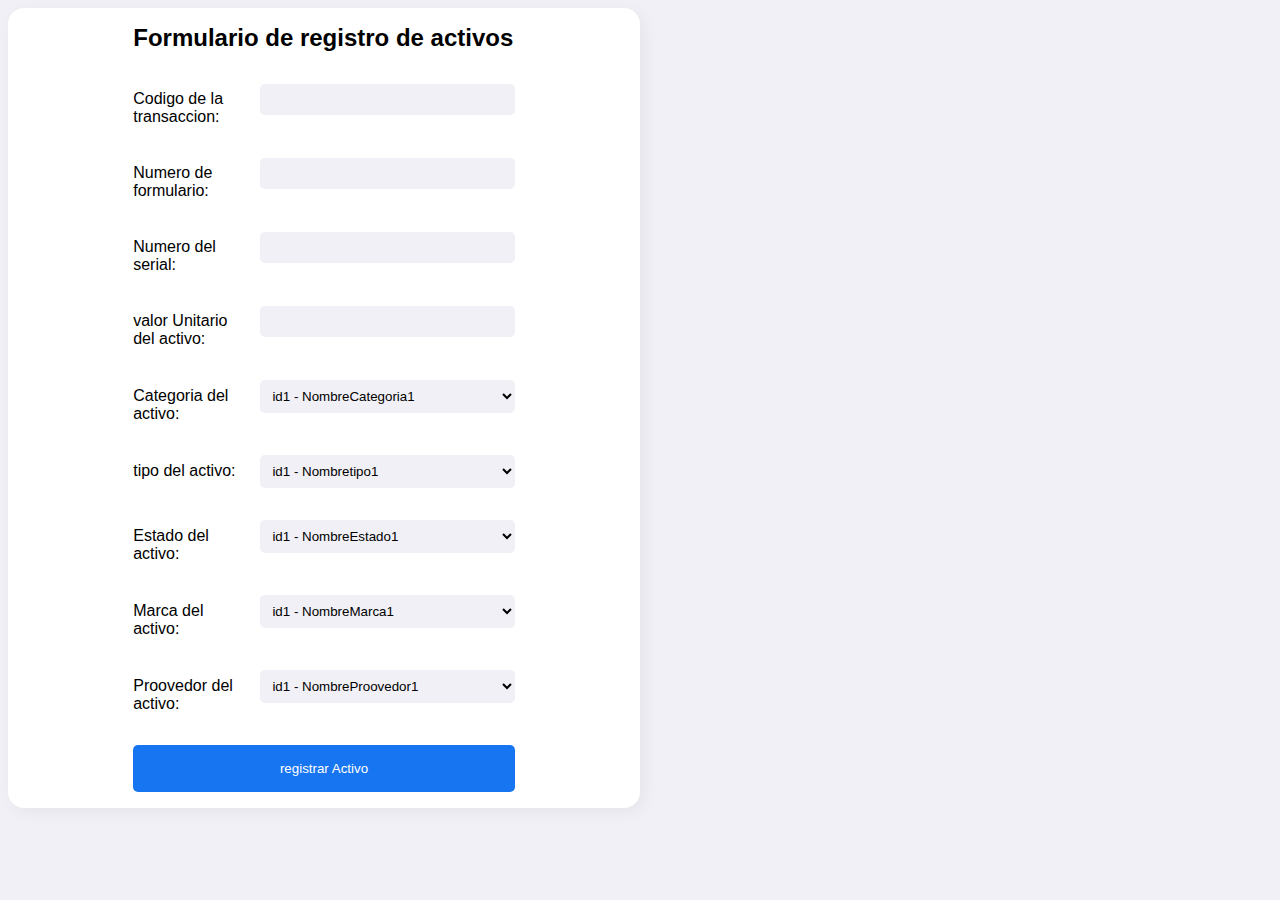
==== registerForm.html @ 280efc80 "style: :lipstick: plantilla de formulario" ====
<!DOCTYPE html>
<html lang="en">
<head>
    <meta charset="UTF-8">
    <meta name="viewport" content="width=device-width, initial-scale=1.0">
    <title>Document</title>
    <link rel="stylesheet" href="css/form.css">
</head>
<body>
    <!-- en la pagina primcipal, esto debe ir dentro de la etiqueta main para mantener las posiciones-->
    <div class="container-form">

        <form class="register__form">
            <h2>Formulario de registro de activos</h2>
            <!-- codigo de transaccion-->
            <div>
                <label for="active-code">Codigo de la transaccion: </label>
                <input  class="input__form" type="number" id="active-code">
            </div>

            <!-- nombre-->
            <div>
                <label for="active-name">Numero de formulario: </label>
                <input class="input__form" type="number" id="active-name">
            </div>

            <div>
                <!-- serial-->
                <label for="active-serial">Numero del serial: </label>
                <input class="input__form" type="text" id="active-serial">
            </div>

            <div>
                <!-- Valor unitario-->
                <label for="active-value">valor Unitario del activo: </label>
                <input class="input__form" type="number" id="active-value">
            </div>

            <div>
            <!-- categoria-->
                <label for="active-category">Categoria del activo: </label>
                <select  id="active-category">
                    <option value="category-1">id1 - NombreCategoria1</option>
                    <option value="category-2">id2 - NombreCategoria2</option>
                    <option value="category-3">id3 - NombreCategoria3</option>
                </select>                
            </div>

            <div>
                <!-- tipo-->
                <label for="active-type">tipo del activo: </label>
                <select  id="active-type">
                    <option value="type-1">id1 - Nombretipo1</option>
                    <option value="type-2">id2 - Nombretipo2</option>
                    <option value="type-3">id3 - Nombretipo3</option>
                </select>                  
            </div>


            <div>
                <!-- Estado del activo-->
                <label for="active-status">Estado del activo: </label>
                <select  id="active-status">
                    <option value="status-1">id1 - NombreEstado1</option>
                    <option value="status-2">id2 - NombreEstado2</option>
                    <option value="status-3">id3 - NombreEstado3</option>
                </select>
            </div>

            <div>
                <!--Marca del activo -->
                <label for="active-brand">Marca del activo: </label>
                <select  id="active-brand">
                    <option value="brand-1">id1 - NombreMarca1</option>
                    <option value="brand-2">id2 - NombreMarca2</option>
                    <option value="brand-3">id3 - NombreMarca3</option>
                </select>                
            </div>

            <div>
                <!-- Empresa responsable-->
                <label for="active-company">Proovedor del activo: </label>
                <select  id="active-company">
                    <option value="company-1">id1 - NombreProovedor1</option>
                    <option value="company-2">id2 - NombreProovedor2</option>
                    <option value="company-3">id3 - NombreProovedor3</option>
                </select>                
            </div>


            <button class="register__form--submit" id="saveAct">registrar Activo</button>
        </form>
    </div>
</body>
</html>
---- css/form.css ----
@import url('variables.css');


/*contenedor del formulario del registro*/
.container-form{
    width: 50%;
    display: flex;
    justify-content: center;
	border-radius: 1rem;
	background: var(--light);
	box-shadow: 4px 4px 16px rgba(0, 0, 0, .05);
    
}


/*formulario de registro*/
.register__form{
    overflow-y: scroll;
    display:flex;
    justify-content: center;
    flex-direction: column;
    padding: 1rem;
    gap: 1rem;
    height: 100%;
    scrollbar-width: none;
}
.register__form::-webkit-scrollbar {
	display: none;
}

/*inputs y labels*/
.register__form div{
    margin-top: 1rem;
    display: flex;
    flex-direction: row;
    gap:.5rem;
    flex-wrap: wrap;
    justify-content: space-around;
    align-items: baseline;
}

.register__form div label{
    flex: 1;
}
input, select{
    flex: 2;
    border-radius: .3rem;
    padding: .5rem;
    border: none;
    outline: none;
    background: var(--grey);
}
option{
    padding: .5rem;
}
input:focus{
    box-shadow: 0 0 0 1px var(--blue), 0 0 0 4px var(--light-blue);
}
/*--- boton de submit --*/
.register__form--submit{
    padding: 1rem;
    margin-top: 1rem;
    background: var(--blue);
    color: var(--light);
    border: none;
    border-radius: 5px;
    cursor: pointer;
    transition: all 0.3s ease;
}
.register__form--submit:hover{
    background: var(--dark-blue);
}

@media (max-width: 550px){
    .container-form{
        width: 90vw;
    }
}
@media(max-width: 400px){
    .register__form{
        align-items: center;
    }
    .register__form div{
        flex-direction: column;
    }
}
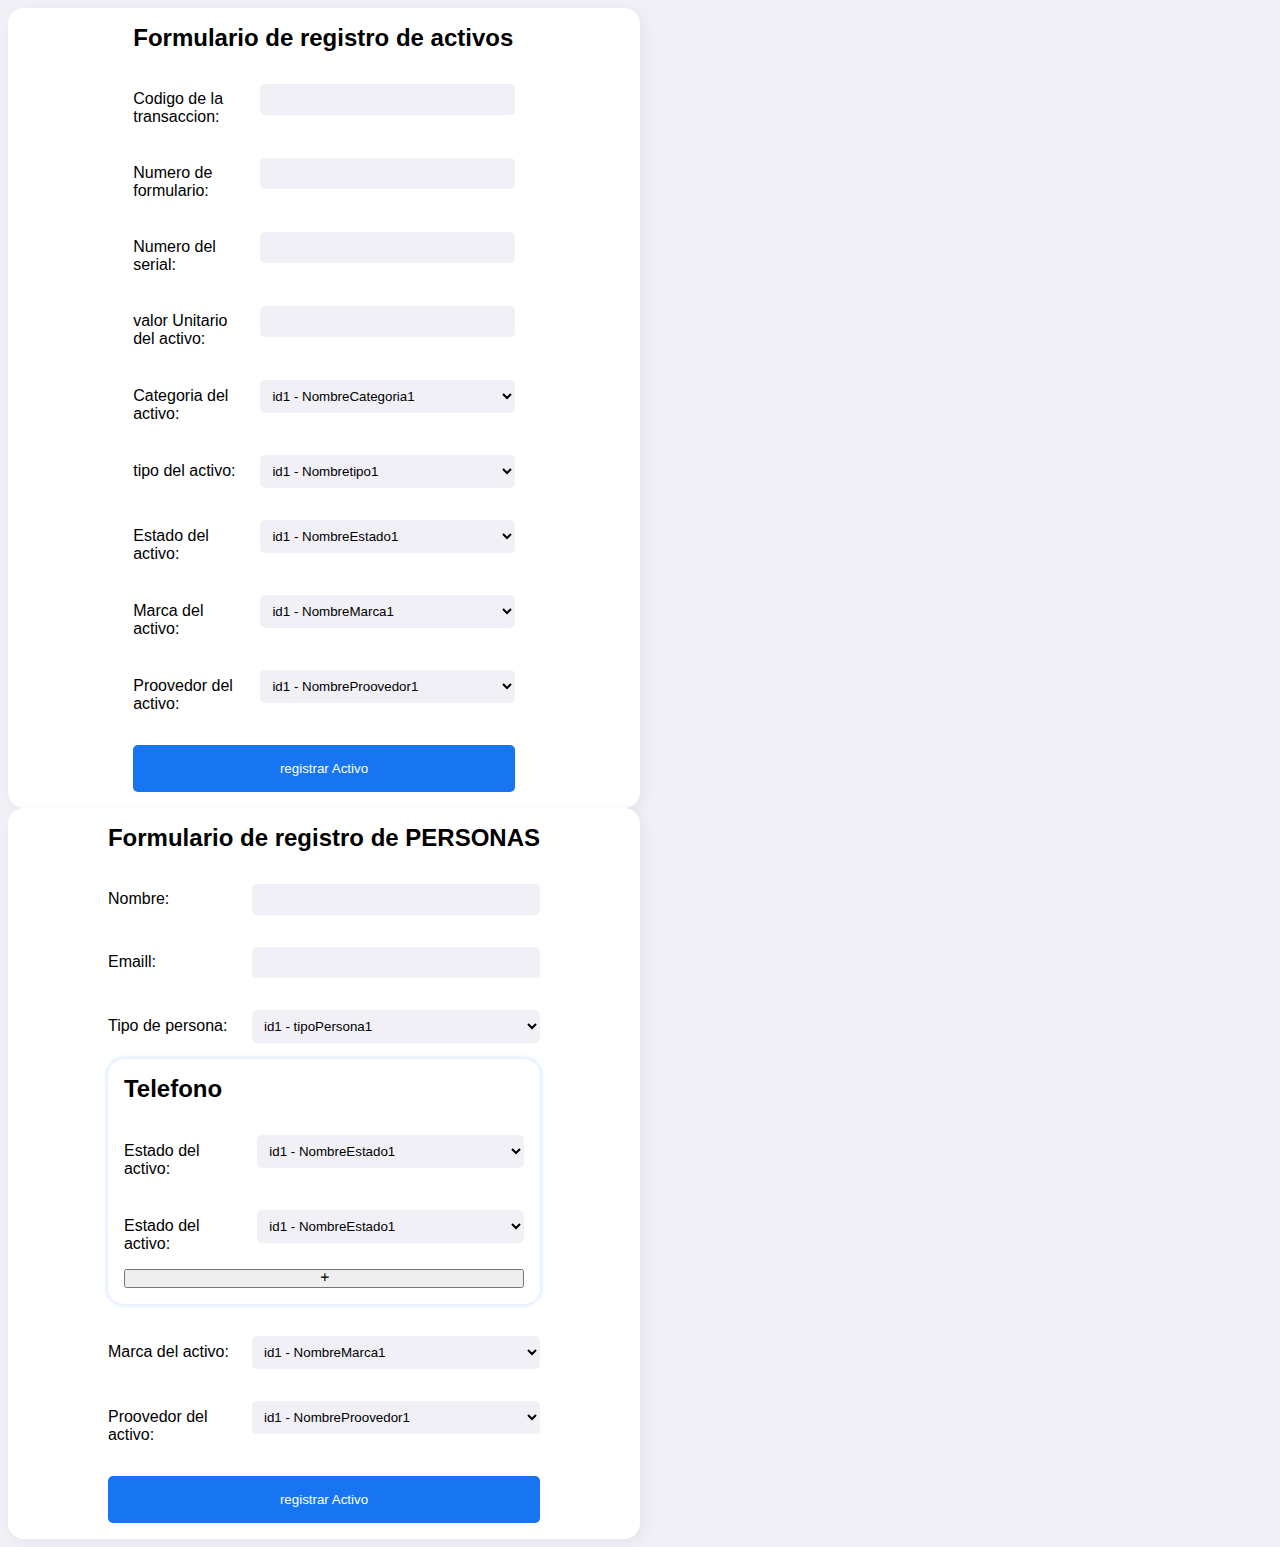
==== commit 46f3acdd: "style: :construction: formulario para personas" ====
--- a/registerForm.html
+++ b/registerForm.html
@@ -4,10 +4,12 @@
     <meta charset="UTF-8">
     <meta name="viewport" content="width=device-width, initial-scale=1.0">
     <title>Document</title>
+    <link href='https://unpkg.com/boxicons@2.1.4/css/boxicons.min.css' rel="stylesheet">
     <link rel="stylesheet" href="css/form.css">
 </head>
 <body>
     <!-- en la pagina primcipal, esto debe ir dentro de la etiqueta main para mantener las posiciones-->
+    <!-- REGISTRO DE ACTIVOS-->
     <div class="container-form">
 
         <form class="register__form">
@@ -26,7 +28,7 @@
 
             <div>
                 <!-- serial-->
-                <label for="active-serial">Numero del serial: </label>
+                <label for="person-email">Numero del serial: </label>
                 <input class="input__form" type="text" id="active-serial">
             </div>
 
@@ -40,9 +42,9 @@
             <!-- categoria-->
                 <label for="active-category">Categoria del activo: </label>
                 <select  id="active-category">
-                    <option value="category-1">id1 - NombreCategoria1</option>
-                    <option value="category-2">id2 - NombreCategoria2</option>
-                    <option value="category-3">id3 - NombreCategoria3</option>
+                    <option value="active-category-1">id1 - NombreCategoria1</option>
+                    <option value="active-category-2">id2 - NombreCategoria2</option>
+                    <option value="active-category-3">id3 - NombreCategoria3</option>
                 </select>                
             </div>
 
@@ -50,9 +52,9 @@
                 <!-- tipo-->
                 <label for="active-type">tipo del activo: </label>
                 <select  id="active-type">
-                    <option value="type-1">id1 - Nombretipo1</option>
-                    <option value="type-2">id2 - Nombretipo2</option>
-                    <option value="type-3">id3 - Nombretipo3</option>
+                    <option value="active-type-1">id1 - Nombretipo1</option>
+                    <option value="active-type-2">id2 - Nombretipo2</option>
+                    <option value="active-type-3">id3 - Nombretipo3</option>
                 </select>                  
             </div>
 
@@ -91,5 +93,85 @@
             <button class="register__form--submit" id="saveAct">registrar Activo</button>
         </form>
     </div>
+
+    <!-- REGISTRO DE PERSONAS-->
+    <div class="container-form">
+
+        <form class="register__form">
+            <h2>Formulario de registro de PERSONAS</h2>
+
+            <!-- nombre-->
+            <div>
+                <label for="person-name">Nombre: </label>
+                <input class="input__form" type="text" id="person-name" required>
+            </div>
+
+            <div>
+                <!-- Email-->
+                <label for="person-email">Emaill: </label>
+                <input class="input__form" type="email" id="person-email" required>
+            </div>
+
+            <div>
+            <!-- Tipo ed persona-->
+                <label for="person-type">Tipo de persona: </label>
+                <select  id="person-type">
+                    <option value="type-1">id1 - tipoPersona1</option>
+                    <option value="type-2">id2 - tipoPersona2</option>
+                    <option value="type-3">id3 - tipoPersona3</option>
+                </select>                
+            </div>
+
+
+            <div class="register__sub-form">
+                <h2>Telefono</h2>
+                <div>
+                    <label for="active-status">Estado del activo: </label>
+                    <select  id="active-status">
+                        <option value="status-1">id1 - NombreEstado1</option>
+                        <option value="status-2">id2 - NombreEstado2</option>
+                        <option value="status-3">id3 - NombreEstado3</option>
+                    </select>
+                </div>
+
+                <div>
+                    <label for="active-status">Estado del activo: </label>
+                    <select  id="active-status">
+                        <option value="status-1">id1 - NombreEstado1</option>
+                        <option value="status-2">id2 - NombreEstado2</option>
+                        <option value="status-3">id3 - NombreEstado3</option>
+                    </select>
+                </div>
+                
+                <button class="add__info" id="add__phone">
+                    <i class='bx bx-plus'></i>
+                </button>
+
+            </div>
+
+            <div>
+                <!--Marca del activo -->
+                <label for="active-brand">Marca del activo: </label>
+                <select  id="active-brand">
+                    <option value="brand-1">id1 - NombreMarca1</option>
+                    <option value="brand-2">id2 - NombreMarca2</option>
+                    <option value="brand-3">id3 - NombreMarca3</option>
+                </select>                
+            </div>
+
+            <div>
+                <!-- Empresa responsable-->
+                <label for="active-company">Proovedor del activo: </label>
+                <select  id="active-company">
+                    <option value="company-1">id1 - NombreProovedor1</option>
+                    <option value="company-2">id2 - NombreProovedor2</option>
+                    <option value="company-3">id3 - NombreProovedor3</option>
+                </select>                
+            </div>
+
+
+            <button class="register__form--submit" id="saveAct">registrar Activo</button>
+        </form>
+    </div>
 </body>
 </html>--- a/css/form.css
+++ b/css/form.css
@@ -13,23 +13,28 @@
 }
 
 
-/*formulario de registro*/
-.register__form{
-    overflow-y: scroll;
+/*Estilos generales del formulario y subformulario*/
+.register__form,
+.register__sub-form{
     display:flex;
     justify-content: center;
     flex-direction: column;
     padding: 1rem;
     gap: 1rem;
+}
+/*estilos generales del formulario*/
+.register__form{
+    overflow-y: scroll;
     height: 100%;
     scrollbar-width: none;
 }
+
 .register__form::-webkit-scrollbar {
 	display: none;
 }
 
 /*inputs y labels*/
-.register__form div{
+.register__form div:not(.register__sub-form){
     margin-top: 1rem;
     display: flex;
     flex-direction: row;
@@ -42,6 +47,7 @@
 .register__form div label{
     flex: 1;
 }
+/*-- inputs --*/
 input, select{
     flex: 2;
     border-radius: .3rem;
@@ -56,8 +62,17 @@
 input:focus{
     box-shadow: 0 0 0 1px var(--blue), 0 0 0 4px var(--light-blue);
 }
+/*-- subform --*/
+
+.register__sub-form{
+    display: flex;
+    border-radius: 1rem;
+    box-shadow: 0px 0px 5px 1px rgba(208,228,255,1);   
+}
+
 /*--- boton de submit --*/
-.register__form--submit{
+.register__form--submit,
+.add__phone{
     padding: 1rem;
     margin-top: 1rem;
     background: var(--blue);
@@ -77,10 +92,12 @@
     }
 }
 @media(max-width: 400px){
-    .register__form{
+    .register__form,
+    .register__sub-form{
         align-items: center;
     }
-    .register__form div{
+    .register__form div,
+    .register__sub-form{
         flex-direction: column;
     }
 }